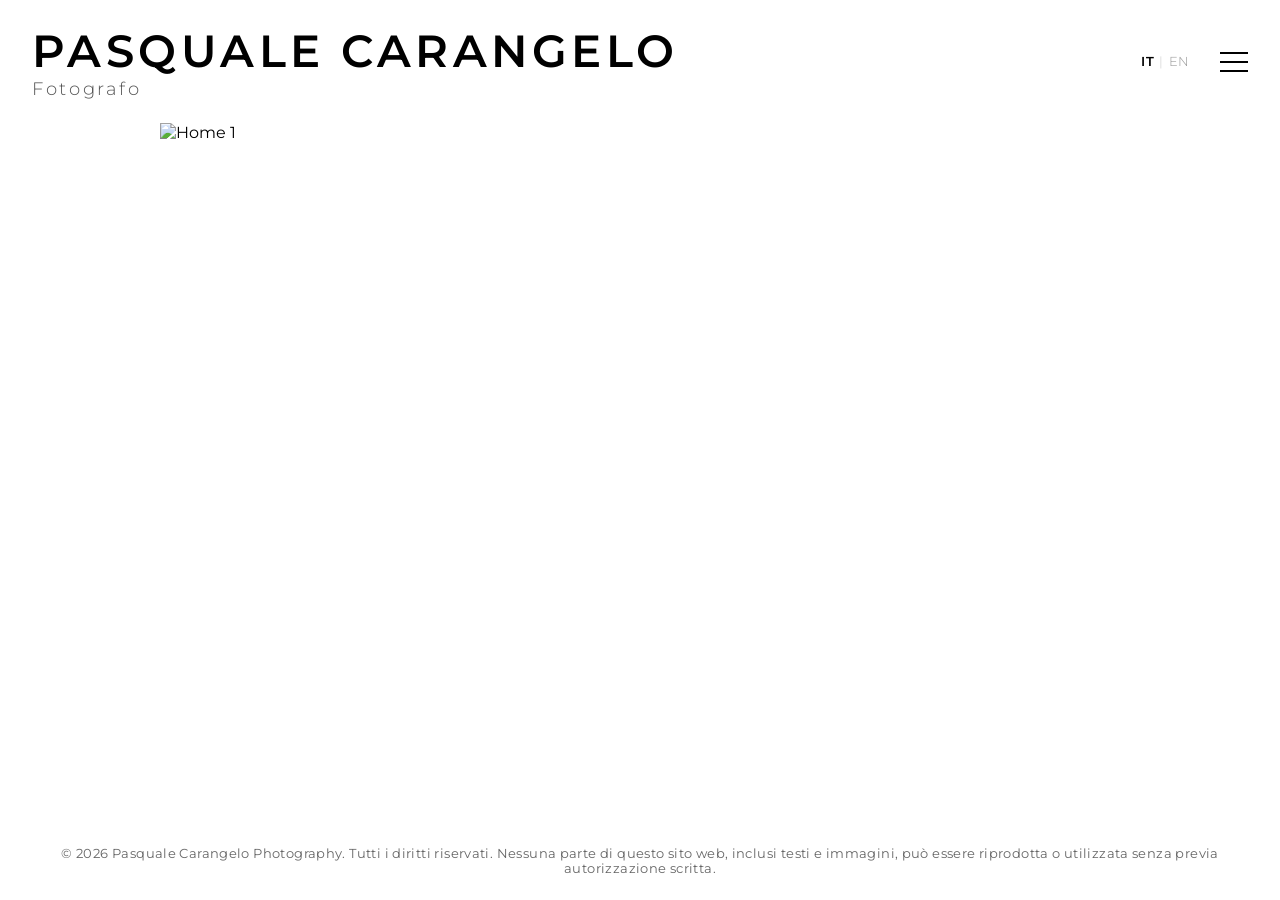
==== index.html @ 48ecdf0a "Add files via upload" ====
<!DOCTYPE html>
<html lang="it">
<head>
    <meta charset="UTF-8">
    <meta name="viewport" content="width=device-width, initial-scale=1.0">
    <title>Pasquale Carangelo</title>
    <link rel="preconnect" href="https://fonts.googleapis.com">
    <link rel="preconnect" href="https://fonts.gstatic.com" crossorigin>
    <link href="https://fonts.googleapis.com/css2?family=Montserrat:wght@300;400;500;600&display=swap" rel="stylesheet">
    <link rel="stylesheet" href="style.css">
    <link rel="icon" type="image/png" href="asset/fav.png">
</head>
<body>
    <header>
        <div class="header-left">
            <div class="logo">
                <a href="index.html">
                    <h1>PASQUALE CARANGELO</h1>
                    <span class="subtitle" data-i18n="subtitle">Photographer</span>
                </a>
            </div>
        </div>
        <div class="header-right">
            <div class="lang-switcher">
                <span class="lang-btn active" data-lang="IT">IT</span>
                <span class="lang-divider">|</span>
                <span class="lang-btn" data-lang="EN">EN</span>
            </div>
            <div class="hamburger" id="hamburger">
                <span></span>
                <span></span>
                <span></span>
            </div>
        </div>
    </header>

    <nav class="menu-overlay" id="menuOverlay">
        <div class="menu-close" id="menuClose">&#10005;</div>
        <ul>
            <li><a data-i18n="menu-bio" href="bio.html">Bio</a></li>
            <li><a data-i18n="menu-works" href="works.html">Works</a></li>
            <li><a data-i18n="menu-beyond" href="#">Beyond Frames</a></li>
            <li><a data-i18n="menu-contacts" href="contacts.html">Contacts</a></li>
        </ul>
    </nav>

    <main>
        <div class="slideshow-container">
            <div class="slideshow-track" id="slideshowTrack">
                <img src="asset/foto_home/home1.jpg" alt="Home 1">
                <img src="asset/foto_home/home2.jpg" alt="Home 2">
                <img src="asset/foto_home/home3.jpg" alt="Home 3">
                <img src="asset/foto_home/home4.jpg" alt="Home 4">
                <img src="asset/foto_home/home5.jpg" alt="Home 5">
            </div>
        </div>
    </main>

    <footer>
        <p data-i18n="footer">© 2026 Pasquale Carangelo Photography. All Rights Reserved. No part of this website, including text and images, may be reproduced or used without prior written permission.</p>
    </footer>

    <script src="script.js"></script>
</body>
</html>
---- style.css ----
* {
    margin: 0;
    padding: 0;
    box-sizing: border-box;
}

body {
    font-family: 'Montserrat', sans-serif;
    background-color: #fff;
    color: #000;
    min-height: 100vh;
    display: flex;
    flex-direction: column;
}

header {
    display: flex;
    justify-content: space-between;
    align-items: center;
    padding: 1.5rem 2rem;
    position: fixed;
    top: 0;
    left: 0;
    right: 0;
    z-index: 100;
    background: rgba(255, 255, 255, 0.95);
}

.header-left {
    display: flex;
    align-items: center;
}

.header-right {
    display: flex;
    align-items: center;
    gap: 30px;
}

.lang-switcher {
    display: flex;
    align-items: center;
    gap: 0.3rem;
    font-size: 0.8rem;
    letter-spacing: 0.05em;
}

.lang-btn {
    cursor: pointer;
    font-weight: 300;
    color: #999;
    transition: color 0.2s ease;
    user-select: none;
}

.lang-btn:hover {
    color: #555;
}

.lang-btn.active {
    font-weight: 600;
    color: #000;
}

.lang-divider {
    color: #ccc;
    font-weight: 300;
}

.logo h1 {
    font-size: 2.8rem;
    font-weight: 600;
    letter-spacing: 0.1em;
}

.logo a {
    text-decoration: none;
    color: inherit;
}

.logo .subtitle {
    font-size: 1.1rem;
    font-weight: 300;
    letter-spacing: 0.15em;
    color: #555;
}

.hamburger {
    cursor: pointer;
    z-index: 200;
    width: 28px;
    height: 20px;
    display: flex;
    flex-direction: column;
    justify-content: space-between;
}

.hamburger span {
    display: block;
    width: 100%;
    height: 2px;
    background: #000;
    transition: 0.3s ease;
}

.hamburger.active span:nth-child(1) {
    transform: rotate(45deg) translate(5px, 5px);
}

.hamburger.active span:nth-child(2) {
    opacity: 0;
}

.hamburger.active span:nth-child(3) {
    transform: rotate(-45deg) translate(5px, -5px);
}

.menu-overlay {
    position: fixed;
    top: 0;
    right: -100%;
    width: 100%;
    height: 100vh;
    background: #fff;
    z-index: 150;
    display: flex;
    justify-content: center;
    align-items: center;
    transition: right 0.4s ease;
}

.menu-overlay.active {
    right: 0;
}

.menu-close {
    position: absolute;
    top: 1.5rem;
    right: 2rem;
    cursor: pointer;
    font-size: 2rem;
    z-index: 160;
    line-height: 1;
    color: #000;
    background: none;
    border: none;
}

.menu-overlay ul {
    list-style: none;
    text-align: center;
}

.menu-overlay ul li {
    margin: 2.5rem 0;
}

.menu-overlay ul li a {
    text-decoration: none;
    color: #000;
    font-size: 1.5rem;
    font-weight: 300;
    letter-spacing: 0.1em;
    transition: font-weight 0.2s ease;
}

.menu-overlay ul li a:hover {
    font-weight: 500;
}

main {
    flex: 1;
    display: flex;
    justify-content: center;
    align-items: center;
    padding: 80px 1rem 1rem;
}

.slideshow-container {
    width: 960px;
    height: 640px;
    aspect-ratio: 3 / 2;
    overflow: hidden;
}

.slideshow-track {
    display: flex;
    transition: transform 3s ease;
    height: 100%;
}

.slideshow-track img {
    width: 100%;
    flex: 0 0 100%;
    height: 100%;
    object-fit: cover;
    display: block;
}

.page-content {
    flex: 1;
    padding: 130px 2rem 2rem;
    align-items: flex-start;
}

.bio-layout {
    display: flex;
    gap: 3rem;
    max-width: 1200px;
    margin: 0 auto;
    width: 100%;
}

.bio-image {
    flex: 1;
    position: sticky;
    top: 130px;
    align-self: flex-start;
}

.bio-image img {
    width: 100%;
    height: auto;
    display: block;
}

.bio-text {
    flex: 1.4;
}

.bio-text p {
    font-weight: 300;
    font-size: 0.95rem;
    line-height: 1.8;
    margin-bottom: 1.5rem;
    text-align: justify;
}

.works-grid {
    display: grid;
    grid-template-columns: repeat(3, 1fr);
    gap: 1.5rem;
    width: 100%;
    max-width: 1000px;
    margin: 0 auto;
}

.work-item {
    aspect-ratio: 1 / 1;
    overflow: hidden;
    position: relative;
    cursor: pointer;
}

.work-item img {
    width: 100%;
    height: 100%;
    object-fit: cover;
    display: block;
}

.work-sinossi {
    position: absolute;
    top: 0;
    left: 0;
    width: 100%;
    height: 100%;
    background: rgba(0, 0, 0, 0.7);
    color: #fff;
    display: flex;
    align-items: center;
    justify-content: center;
    padding: 1.5rem;
    text-align: center;
    font-weight: 300;
    font-size: 0.95rem;
    line-height: 1.6;
    opacity: 0;
    transition: opacity 0.3s ease;
}

.work-item:hover .work-sinossi,
.work-item.show-sinossi .work-sinossi {
    opacity: 1;
}

.lightbox {
    display: none;
    position: fixed;
    top: 0;
    left: 0;
    width: 100%;
    height: 100%;
    background: rgba(180, 180, 180, 0.92);
    z-index: 300;
    justify-content: center;
    align-items: center;
}

.lightbox.active {
    display: flex;
}

.lightbox-inner {
    position: relative;
    display: flex;
    align-items: center;
    justify-content: center;
}

.lightbox-inner img {
    max-width: 85vw;
    max-height: 80vh;
    object-fit: contain;
    display: block;
}

.lightbox-close {
    position: fixed;
    top: 20px;
    right: 20px;
    background: none;
    border: none;
    font-size: 2.5rem;
    cursor: pointer;
    color: #333;
    z-index: 310;
    padding: 0.5rem;
    line-height: 1;
    transition: opacity 0.2s;
}

.lightbox-close:hover {
    opacity: 0.6;
}

.lightbox-arrow {
    position: absolute;
    top: 50%;
    transform: translateY(-50%);
    background: rgba(255, 255, 255, 0.8);
    border: none;
    font-size: 1.5rem;
    cursor: pointer;
    color: #333;
    padding: 0.8rem 1rem;
    z-index: 310;
    line-height: 1;
    border-radius: 50%;
    transition: background 0.2s;
}

.lightbox-arrow:hover {
    background: #fff;
}

.lightbox-arrow-left {
    left: -60px;
}

.lightbox-arrow-right {
    right: -60px;
}

.contact-wrapper {
    width: 100%;
    max-width: 550px;
    margin: 0 auto;
}

.contact-title {
    font-size: 1.8rem;
    font-weight: 300;
    letter-spacing: 0.1em;
    text-align: center;
    margin-bottom: 2.5rem;
}

.contact-form {
    width: 100%;
}

.form-group {
    margin-bottom: 1.8rem;
}

.form-group:last-of-type {
    margin-bottom: 1.2rem;
}

.form-group label {
    display: block;
    font-weight: 300;
    font-size: 0.85rem;
    letter-spacing: 0.05em;
    margin-bottom: 0.4rem;
    color: #555;
}

.form-group input,
.form-group textarea {
    width: 100%;
    padding: 0.6rem 0;
    border: none;
    border-bottom: 1px solid #ccc;
    background: transparent;
    font-family: 'Montserrat', sans-serif;
    font-size: 1rem;
    font-weight: 300;
    color: #000;
    outline: none;
    transition: border-color 0.3s ease;
}

.form-group input:focus,
.form-group textarea:focus {
    border-bottom-color: #000;
}

.form-group textarea {
    resize: vertical;
    min-height: 100px;
}

.submit-btn {
    display: block;
    width: 100%;
    padding: 0.9rem;
    background: #000;
    color: #fff;
    border: none;
    font-family: 'Montserrat', sans-serif;
    font-size: 0.95rem;
    font-weight: 400;
    letter-spacing: 0.1em;
    cursor: pointer;
    transition: opacity 0.3s ease;
}

.submit-btn:hover {
    opacity: 0.8;
}

.form-feedback {
    text-align: center;
    margin-top: 1.5rem;
    font-weight: 300;
    font-size: 0.9rem;
    min-height: 1.5rem;
}

.form-feedback.success {
    color: #2e7d32;
}

.form-feedback.error {
    color: #c62828;
}

.social-section {
    text-align: center;
    margin-top: 2rem;
    padding-top: 1rem;
}

.social-section h3 {
    font-weight: 300;
    font-size: 1rem;
    letter-spacing: 0.1em;
    margin-bottom: 1.5rem;
    color: #555;
}

.social-links {
    display: flex;
    justify-content: center;
    gap: 2rem;
}

.social-icon {
    display: inline-flex;
    color: #000;
    transition: opacity 0.3s ease;
}

.social-icon:hover {
    opacity: 0.4;
}

footer {
    text-align: center;
    padding: 1.5rem;
    font-size: 0.8rem;
    color: #666;
    letter-spacing: 0.03em;
}

@media (max-width: 768px) {
    header {
        padding: 1rem 1.5rem;
    }

    .lang-switcher {
        font-size: 0.7rem;
    }

    .logo h1 {
        font-size: 1.6rem;
    }

    .logo .subtitle {
        font-size: 0.8rem;
    }

    .menu-overlay ul li a {
        font-size: 1.3rem;
    }

    .menu-overlay ul li {
        margin: 2rem 0;
    }

    .menu-close {
        top: 1rem;
        right: 1.5rem;
        font-size: 1.8rem;
    }

    .slideshow-container {
        width: 85vw;
        height: auto;
    }

    .bio-layout {
        flex-direction: column;
        gap: 2rem;
    }

    .bio-image {
        position: static;
    }

    .bio-text p {
        font-size: 0.9rem;
    }

    .works-grid {
        grid-template-columns: repeat(2, 1fr);
        gap: 1rem;
    }

    .lightbox-arrow-left {
        left: -40px;
    }

    .lightbox-arrow-right {
        right: -40px;
    }

    .lightbox-close {
        top: 15px;
        right: 15px;
        font-size: 2rem;
    }

    .contact-title {
        font-size: 1.5rem;
    }

    .social-section {
        margin-top: 3rem;
    }
}

@media (max-width: 480px) {
    header {
        padding: 0.8rem 1rem;
    }

    .lang-switcher {
        font-size: 0.65rem;
    }

    .logo h1 {
        font-size: 1.3rem;
    }

    .logo .subtitle {
        font-size: 0.75rem;
    }

    .menu-overlay ul li a {
        font-size: 1.1rem;
    }

    .menu-overlay ul li {
        margin: 1.5rem 0;
    }

    .slideshow-container {
        width: 90vw;
        height: auto;
    }

    .works-grid {
        grid-template-columns: 1fr;
        gap: 1rem;
    }

    .lightbox-inner img {
        max-width: 90vw;
        max-height: 70vh;
    }

    .lightbox-arrow {
        font-size: 1.2rem;
        padding: 0.6rem 0.8rem;
    }

    .lightbox-arrow-left {
        left: 10px;
    }

    .lightbox-arrow-right {
        right: 10px;
    }

    .lightbox-close {
        top: 10px;
        right: 10px;
        font-size: 1.8rem;
    }

    .contact-title {
        font-size: 1.3rem;
        margin-bottom: 2rem;
    }

    .social-icon svg {
        width: 28px;
        height: 28px;
    }

    .social-links {
        gap: 1.5rem;
    }
}
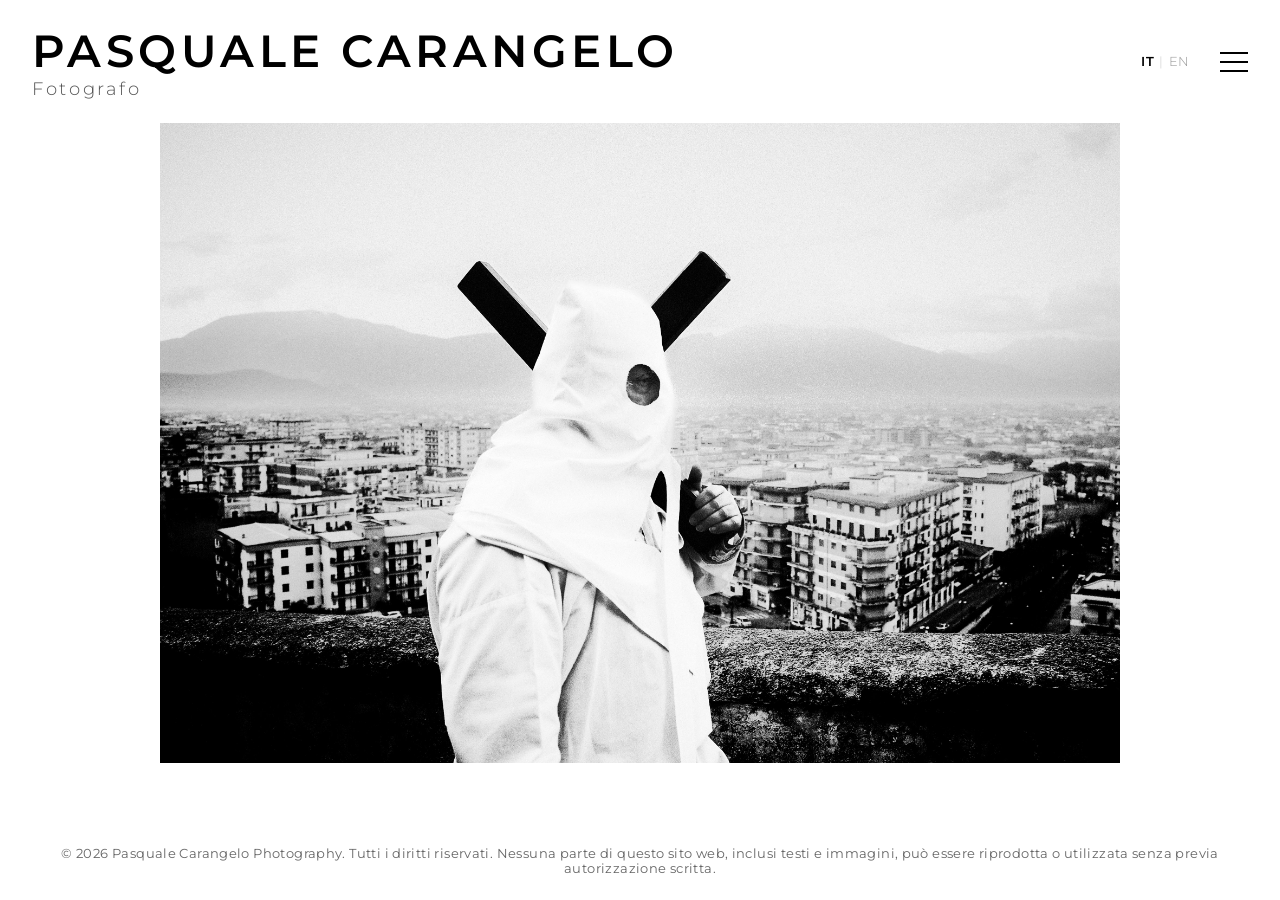
==== commit 255b0f07: "Commit PS" ====
--- a/index.html
+++ b/index.html
@@ -39,7 +39,7 @@
         <ul>
             <li><a data-i18n="menu-bio" href="bio.html">Bio</a></li>
             <li><a data-i18n="menu-works" href="works.html">Works</a></li>
-            <li><a data-i18n="menu-beyond" href="#">Beyond Frames</a></li>
+            <li><a data-i18n="menu-beyond" href="beyond-frames.html">Beyond Frames</a></li>
             <li><a data-i18n="menu-contacts" href="contacts.html">Contacts</a></li>
         </ul>
     </nav>
--- a/style.css
+++ b/style.css
@@ -487,6 +487,252 @@
     opacity: 0.4;
 }
 
+.beyond-content {
+    width: 100%;
+    display: flex;
+    flex-direction: column;
+    align-items: flex-start;
+}
+
+.beyond-title {
+    font-size: 1.8rem;
+    font-weight: 300;
+    letter-spacing: 0.1em;
+    text-align: center;
+    margin-top: 1.5rem;
+    margin-bottom: 1.5rem;
+}
+
+.beyond-sinossi {
+    font-weight: 300;
+    font-size: 0.95rem;
+    line-height: 1.8;
+    text-align: justify;
+}
+
+.frame-layout {
+    display: flex;
+    gap: 1.5rem;
+    margin-top: 1.5rem;
+    width: 100%;
+    align-items: flex-start;
+}
+
+.frame-gallery {
+    display: flex;
+    flex-direction: column;
+    gap: 0.5rem;
+    border: 1px solid #ccc;
+    padding: 0.8rem;
+    margin-left: 3rem;
+}
+
+.frame-thumb {
+    width: 80px;
+    aspect-ratio: 3 / 2;
+    overflow: hidden;
+    cursor: pointer;
+    border: 1px solid #ddd;
+    position: relative;
+    z-index: 1;
+    transition: border-color 0.2s ease;
+}
+
+.frame-thumb.active {
+    border-color: #000;
+}
+
+.frame-thumb:hover {
+    z-index: 10;
+}
+
+.frame-thumb img {
+    width: 100%;
+    height: 100%;
+    object-fit: cover;
+    display: block;
+    transition: transform 0.3s ease;
+}
+
+.frame-thumb:hover img {
+    transform: scale(2.2);
+}
+
+.frame-controls {
+    display: flex;
+    flex-direction: column;
+    gap: 0.6rem;
+    justify-content: flex-start;
+    min-width: 140px;
+    margin-right: 3rem;
+}
+
+.btn-genera {
+    padding: 0.6rem 1rem;
+    background: #000;
+    color: #fff;
+    border: none;
+    font-family: 'Montserrat', sans-serif;
+    font-size: 0.8rem;
+    font-weight: 400;
+    letter-spacing: 0.05em;
+    cursor: pointer;
+    transition: opacity 0.3s ease;
+    white-space: nowrap;
+}
+
+.btn-genera:hover {
+    opacity: 0.7;
+}
+
+.btn-download {
+    margin-top: 2rem;
+    padding: 0.7rem 1rem;
+    background: #fff;
+    color: #000;
+    border: 1px solid #000;
+    font-family: 'Montserrat', sans-serif;
+    font-size: 0.8rem;
+    font-weight: 500;
+    letter-spacing: 0.05em;
+    cursor: pointer;
+    transition: background 0.3s ease, color 0.3s ease;
+}
+
+.btn-download:hover {
+    background: #000;
+    color: #fff;
+}
+
+.frame-preview {
+    flex: 1;
+    display: flex;
+    align-items: center;
+    justify-content: center;
+    position: relative;
+    min-height: 600px;
+}
+
+.puzzle-overlay {
+    position: absolute;
+    left: 50%;
+    top: 50%;
+    transform: translate(-50%, -50%);
+    width: 900px;
+    height: 600px;
+    display: none;
+}
+
+.puzzle-overlay.active {
+    display: block;
+}
+
+.frame-preview img {
+    display: block;
+    width: 900px;
+    height: 600px;
+    object-fit: cover;
+}
+
+@media (max-width: 768px) {
+    .frame-layout {
+        flex-direction: column;
+        gap: 1rem;
+    }
+
+    .frame-gallery {
+        flex-direction: row;
+        flex-wrap: wrap;
+        width: 100%;
+    }
+
+    .frame-thumb {
+        width: calc(20% - 0.4rem);
+        flex-shrink: 0;
+    }
+}
+
+.frame-gallery {
+    display: flex;
+    gap: 0.6rem;
+    justify-content: center;
+    flex-wrap: wrap;
+}
+
+.frame-thumb {
+    width: 90px;
+    aspect-ratio: 3 / 2;
+    overflow: hidden;
+    cursor: pointer;
+    border: 1px solid #ccc;
+    position: relative;
+    z-index: 1;
+    transition: z-index 0s;
+}
+
+.frame-thumb:hover {
+    overflow: visible;
+    z-index: 10;
+}
+
+.frame-thumb img {
+    width: 100%;
+    height: 100%;
+    object-fit: cover;
+    display: block;
+    transition: transform 0.3s ease;
+}
+
+.frame-thumb:hover img {
+    transform: scale(2.2);
+}
+
+@media (max-width: 768px) {
+    .frame-thumb {
+        width: 75px;
+    }
+
+    .frame-gallery-wrap {
+        padding: 1rem;
+        margin-top: 2rem;
+    }
+
+    .frame-gallery {
+        gap: 0.5rem;
+    }
+}
+
+@media (max-width: 480px) {
+    .frame-thumb {
+        width: calc(33% - 0.4rem);
+    }
+
+    .frame-gallery-wrap {
+        padding: 0.8rem;
+    }
+
+    .frame-gallery {
+        gap: 0.3rem;
+    }
+}
+
+@media (max-width: 768px) {
+    .beyond-title {
+        font-size: 1.5rem;
+    }
+
+    .beyond-sinossi {
+        font-size: 0.9rem;
+    }
+}
+
+@media (max-width: 480px) {
+    .beyond-title {
+        font-size: 1.3rem;
+        margin-bottom: 2rem;
+    }
+}
+
 footer {
     text-align: center;
     padding: 1.5rem;
